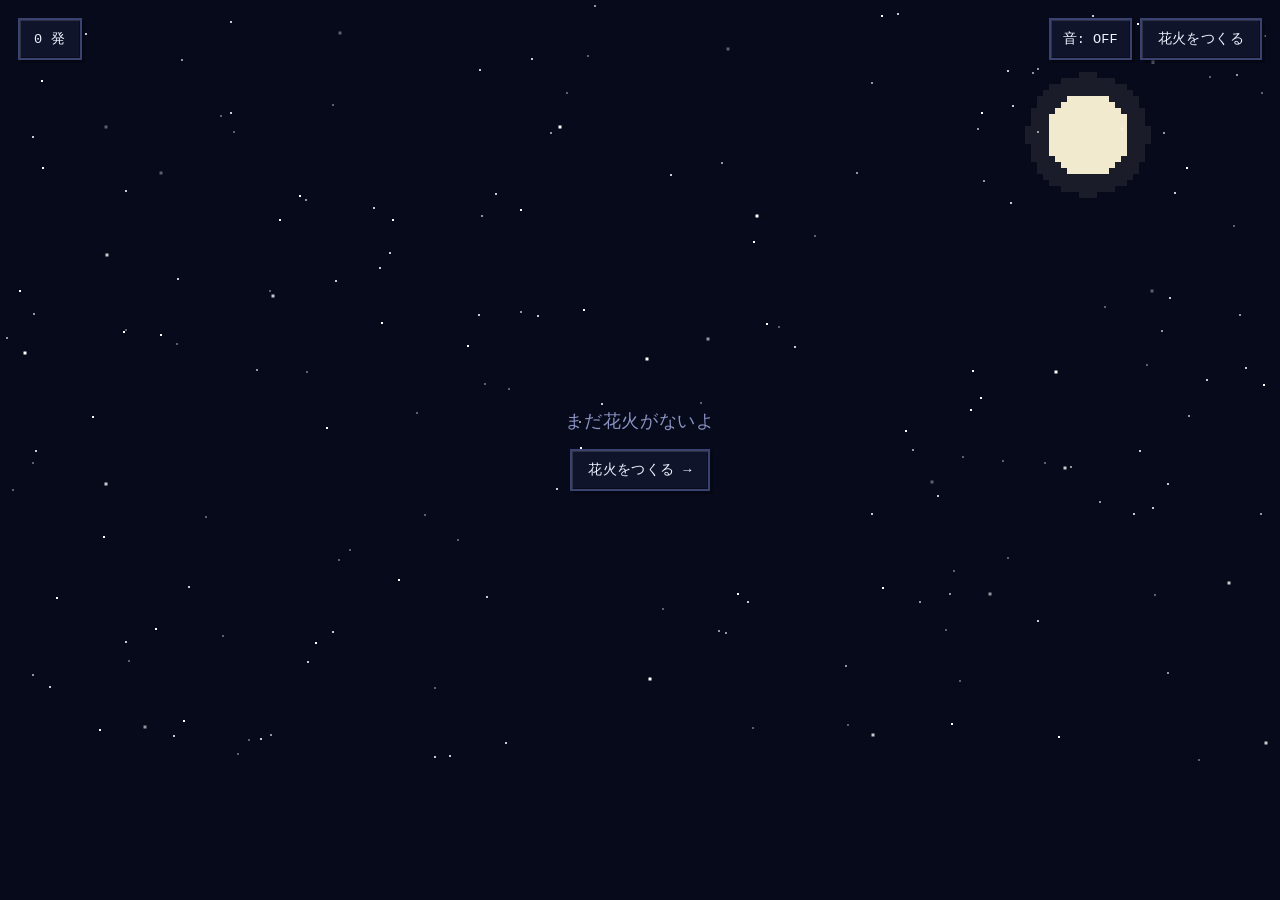
==== index.html @ 77975df8 "Initial commit: dot-pixel fireworks night sky app Draw pixel-art firework explosion designs and watc" ====
<!doctype html>
<html lang="ja">
<head>
<meta charset="UTF-8">
<meta name="viewport" content="width=device-width, initial-scale=1.0">
<title>ドット花火</title>
<link rel="stylesheet" href="css/style.css">
</head>
<body class="sky-body">
  <canvas id="sky"></canvas>

  <div id="empty-message" class="overlay-message">
    <p>まだ花火がないよ</p>
    <a href="editor.html" class="cta pixel-btn">花火をつくる →</a>
  </div>

  <div class="top-right-controls">
    <button id="mute-btn" class="pixel-btn" type="button">音: ON</button>
    <a href="editor.html" class="edit-link pixel-btn">花火をつくる</a>
  </div>

  <div id="launch-count" class="launch-count pixel-btn">0 発</div>

  <script type="module" src="js/sky.js"></script>
</body>
</html>
---- css/style.css ----
:root {
  --bg-deep: #06070f;
  --panel: #10142a;
  --panel-2: #171c3a;
  --border: #3a4270;
  --border-lo: #05061088;
  --text: #eef1ff;
  --text-dim: #8b93c2;
  --accent: #ff9d3b;
  --accent-2: #3b9dff;
  --danger: #ff5b5b;
  --px: 2px; /* base pixel unit used for borders/shadows */
}

* {
  box-sizing: border-box;
}

html, body {
  margin: 0;
  padding: 0;
  font-family: "MS Gothic", "Osaka-Mono", ui-monospace, "Courier New", monospace;
  color: var(--text);
  background: var(--bg-deep);
  image-rendering: pixelated;
}

button, input {
  font-family: inherit;
}

/* Flat 8bit-style button bevel: light edge top/left, dark edge bottom/right.
   No transitions anywhere in this file -- state changes snap instantly. */
.pixel-btn {
  border-radius: 0;
  border: var(--px) solid var(--border);
  box-shadow:
    inset 1px 1px 0 rgba(255, 255, 255, 0.12),
    inset -1px -1px 0 rgba(0, 0, 0, 0.4),
    3px 3px 0 var(--border-lo);
  cursor: pointer;
}

.pixel-btn:active {
  box-shadow:
    inset -1px -1px 0 rgba(255, 255, 255, 0.12),
    inset 1px 1px 0 rgba(0, 0, 0, 0.4);
  transform: translate(2px, 2px);
}

/* ---------- Sky page ---------- */

.sky-body {
  overflow: hidden;
  height: 100vh;
  width: 100vw;
  position: relative;
}

#sky {
  position: absolute;
  inset: 0;
  display: block;
  cursor: crosshair;
}

.overlay-message {
  position: absolute;
  inset: 0;
  display: flex;
  flex-direction: column;
  align-items: center;
  justify-content: center;
  gap: 16px;
  pointer-events: none;
  text-align: center;
}

.overlay-message p {
  font-size: 1.1rem;
  color: var(--text-dim);
  margin: 0;
  letter-spacing: 0.04em;
}

.overlay-message .cta {
  pointer-events: auto;
}

.edit-link,
.cta {
  display: inline-block;
  padding: 10px 16px;
  background: var(--panel);
  color: var(--text);
  text-decoration: none;
  font-size: 0.85rem;
  letter-spacing: 0.03em;
}

.edit-link:hover,
.cta:hover {
  background: var(--panel-2);
}

.top-right-controls {
  position: absolute;
  top: 18px;
  right: 18px;
  display: flex;
  align-items: center;
  gap: 8px;
}

#mute-btn {
  background: var(--panel);
  color: var(--text);
  padding: 10px 12px;
  font-size: 0.85rem;
}

.launch-count {
  position: absolute;
  top: 18px;
  left: 18px;
  background: var(--panel);
  color: var(--text);
  padding: 10px 14px;
  font-size: 0.85rem;
  letter-spacing: 0.03em;
  cursor: default;
}

/* ---------- Editor page ---------- */

.editor-body {
  min-height: 100vh;
  background: var(--bg-deep);
  padding-bottom: 60px;
}

.editor-header {
  display: flex;
  align-items: center;
  justify-content: space-between;
  padding: 20px 28px;
  border-bottom: var(--px) solid var(--border);
}

.header-controls {
  display: flex;
  align-items: center;
  gap: 14px;
}

.editor-header h1 {
  font-size: 1.2rem;
  margin: 0;
  letter-spacing: 0.06em;
}

.back-link {
  color: var(--text-dim);
  text-decoration: none;
  font-size: 0.85rem;
}

.back-link:hover {
  color: var(--text);
}

.editor-main {
  max-width: 900px;
  margin: 0 auto;
  padding: 28px 20px;
  display: flex;
  flex-direction: column;
  gap: 36px;
}

.editor-panel {
  display: flex;
  flex-direction: column;
  gap: 16px;
  background: var(--panel);
  border: var(--px) solid var(--border);
  padding: 20px;
}

.controls-row {
  display: flex;
  align-items: center;
  gap: 10px;
  flex-wrap: wrap;
}

.label {
  color: var(--text-dim);
  font-size: 0.8rem;
  margin-right: 4px;
  letter-spacing: 0.04em;
}

.size-selector {
  display: flex;
  align-items: center;
  gap: 8px;
}

.size-btn {
  background: var(--panel-2);
  color: var(--text-dim);
  padding: 8px 14px;
  font-size: 0.8rem;
  letter-spacing: 0.02em;
}

.size-btn:hover {
  color: var(--text);
}

.size-btn.active {
  background: var(--accent-2);
  border-color: var(--accent-2);
  color: #051022;
  font-weight: 700;
}

.symmetry-label {
  display: flex;
  align-items: center;
  gap: 6px;
  color: var(--text-dim);
  font-size: 0.8rem;
  cursor: pointer;
  margin-left: auto;
  letter-spacing: 0.02em;
}

.symmetry-label input {
  accent-color: var(--accent-2);
}

.canvas-wrap {
  display: flex;
  justify-content: center;
}

#grid-canvas {
  width: min(100%, 450px);
  aspect-ratio: 1 / 1;
  border: var(--px) solid var(--border);
  touch-action: none;
  cursor: crosshair;
  box-shadow: 6px 6px 0 var(--border-lo);
  image-rendering: pixelated;
}

.palette {
  display: flex;
  gap: 6px;
  flex-wrap: wrap;
}

.swatch {
  width: 28px;
  height: 28px;
  border: var(--px) solid var(--border);
  cursor: pointer;
  padding: 0;
}

.swatch.active {
  border-color: #fff;
  box-shadow: 0 0 0 2px var(--bg-deep), 0 0 0 4px #fff;
}

.swatch.erase {
  background: var(--panel-2);
  color: var(--text-dim);
  font-size: 0.7rem;
}

#custom-color {
  width: 32px;
  height: 32px;
  border: var(--px) solid var(--border);
  background: none;
  cursor: pointer;
  padding: 0;
}

.ghost-btn,
.primary-btn {
  padding: 9px 16px;
  font-size: 0.8rem;
  cursor: pointer;
  letter-spacing: 0.02em;
}

.ghost-btn {
  background: var(--panel-2);
  color: var(--text-dim);
}

.ghost-btn:hover {
  color: var(--text);
}

.primary-btn {
  background: var(--accent);
  border-color: var(--accent);
  color: #221200;
  font-weight: 700;
}

#name-input {
  flex: 1;
  min-width: 140px;
  background: var(--panel-2);
  border: var(--px) solid var(--border);
  color: var(--text);
  padding: 9px 12px;
  font-size: 0.85rem;
}

.preview-wrap {
  display: flex;
  justify-content: center;
}

#preview-canvas {
  width: 100%;
  max-width: 450px;
  height: 220px;
  border: var(--px) solid var(--border);
  background: var(--bg-deep);
  image-rendering: pixelated;
}

.gallery-header {
  display: flex;
  align-items: center;
  justify-content: space-between;
  gap: 12px;
  flex-wrap: wrap;
  margin-bottom: 14px;
}

.gallery-section h2 {
  font-size: 0.95rem;
  color: var(--text-dim);
  margin: 0;
  font-weight: 500;
  letter-spacing: 0.04em;
}

.gallery {
  display: grid;
  grid-template-columns: repeat(auto-fill, minmax(140px, 1fr));
  gap: 14px;
}

.gallery .empty {
  color: var(--text-dim);
  font-size: 0.85rem;
}

.card {
  background: var(--panel);
  border: var(--px) solid var(--border);
  box-shadow: 4px 4px 0 var(--border-lo);
  padding: 10px;
  display: flex;
  flex-direction: column;
  gap: 6px;
}

.card canvas {
  width: 100%;
  aspect-ratio: 1 / 1;
  border: 1px solid var(--border);
  background: var(--bg-deep);
  image-rendering: pixelated;
}

.card-title {
  font-size: 0.8rem;
  font-weight: 700;
  overflow: hidden;
  text-overflow: ellipsis;
  white-space: nowrap;
}

.card-meta {
  font-size: 0.68rem;
  color: var(--text-dim);
}

.launch-toggle {
  display: flex;
  align-items: center;
  gap: 6px;
  font-size: 0.72rem;
  color: var(--text-dim);
  cursor: pointer;
}

.launch-toggle input {
  accent-color: var(--accent-2);
  cursor: pointer;
}

.card-actions {
  display: flex;
  gap: 6px;
  flex-wrap: wrap;
}

.card-actions button {
  flex: 1;
  font-size: 0.68rem;
  padding: 6px 6px;
  border: 1px solid var(--border);
  background: var(--panel-2);
  color: var(--text-dim);
  cursor: pointer;
}

.card-actions button:hover {
  color: var(--text);
}

.card-actions button.danger:hover {
  color: var(--danger);
  border-color: var(--danger);
}

@media (max-width: 520px) {
  .symmetry-label {
    margin-left: 0;
  }
}
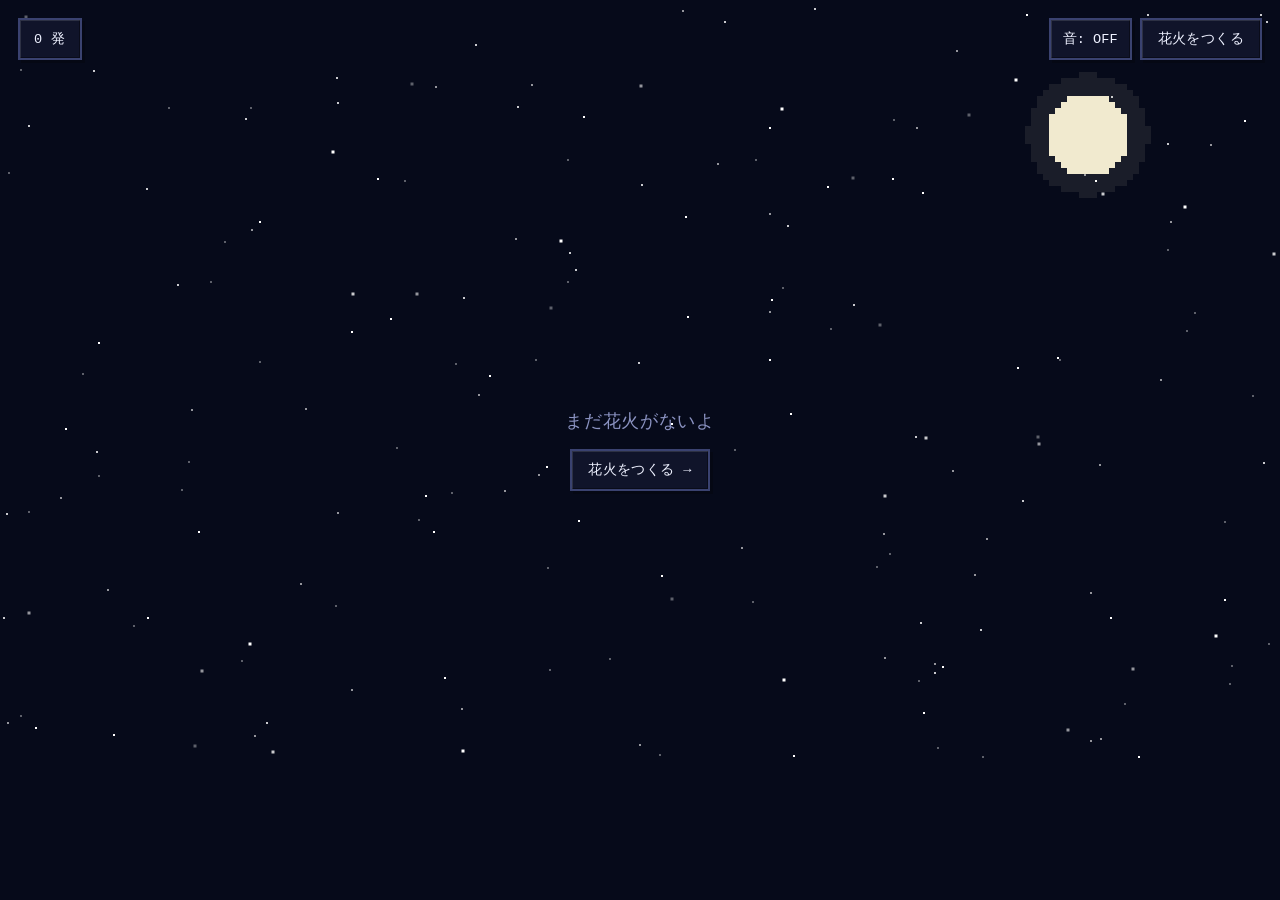
==== commit 479b4146: "Disable pinch-zoom on mobile and reset sound to muted on every page load Prevent accidental pinch-to" ====
--- a/index.html
+++ b/index.html
@@ -2,7 +2,7 @@
 <html lang="ja">
 <head>
 <meta charset="UTF-8">
-<meta name="viewport" content="width=device-width, initial-scale=1.0">
+<meta name="viewport" content="width=device-width, initial-scale=1.0, maximum-scale=1.0, user-scalable=no">
 <title>ドット花火</title>
 <link rel="stylesheet" href="css/style.css">
 </head>
--- a/css/style.css
+++ b/css/style.css
@@ -23,6 +23,7 @@
   color: var(--text);
   background: var(--bg-deep);
   image-rendering: pixelated;
+  touch-action: manipulation; /* blocks pinch-zoom and double-tap-zoom, keeps panning */
 }
 
 button, input {
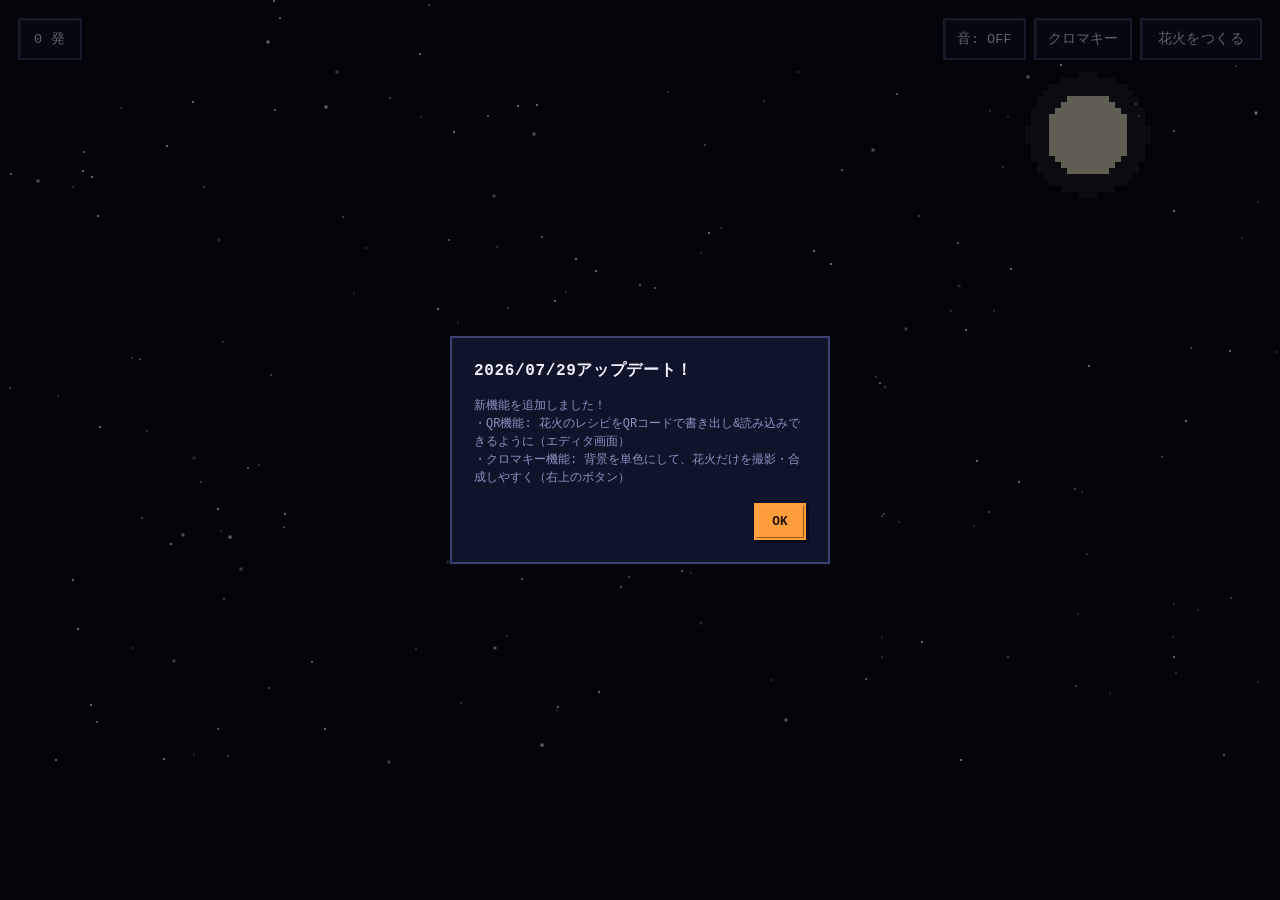
==== commit 694baeaa: "Add QR recipe sharing, chroma-key mode, and capacity gauge - Client-side QR encoder/decoder (Reed-So" ====
--- a/index.html
+++ b/index.html
@@ -16,11 +16,47 @@
 
   <div class="top-right-controls">
     <button id="mute-btn" class="pixel-btn" type="button">音: ON</button>
+    <button id="chroma-btn" class="pixel-btn" type="button">クロマキー</button>
     <a href="editor.html" class="edit-link pixel-btn">花火をつくる</a>
   </div>
 
   <div id="launch-count" class="launch-count pixel-btn">0 発</div>
 
+  <div id="announce-modal" class="modal-overlay" hidden>
+    <div class="modal-panel">
+      <h2 class="modal-title">2026/07/29アップデート！</h2>
+      <p class="modal-hint">
+        新機能を追加しました！<br>
+        ・QR機能: 花火のレシピをQRコードで書き出し&読み込みできるように（エディタ画面）<br>
+        ・クロマキー機能: 背景を単色にして、花火だけを撮影・合成しやすく（右上のボタン）
+      </p>
+      <div class="modal-actions">
+        <button id="announce-ok-btn" class="primary-btn pixel-btn" type="button">OK</button>
+      </div>
+    </div>
+  </div>
+
+  <div id="chroma-modal" class="modal-overlay" hidden>
+    <div class="modal-panel">
+      <h2 class="modal-title">背景色を選択</h2>
+      <div id="chroma-palette" class="chroma-palette">
+        <button class="chroma-swatch pixel-btn active" data-color="#00ff00" style="background:#00ff00" type="button" title="緑"></button>
+        <button class="chroma-swatch pixel-btn" data-color="#000000" style="background:#000000" type="button" title="黒"></button>
+        <button class="chroma-swatch pixel-btn" data-color="#ffffff" style="background:#ffffff" type="button" title="白"></button>
+        <button class="chroma-swatch pixel-btn" data-color="#ff0000" style="background:#ff0000" type="button" title="赤"></button>
+        <button class="chroma-swatch pixel-btn" data-color="#0000ff" style="background:#0000ff" type="button" title="青"></button>
+        <button class="chroma-swatch pixel-btn" data-color="#ff00ff" style="background:#ff00ff" type="button" title="マゼンタ"></button>
+        <button class="chroma-swatch pixel-btn" data-color="#00ffff" style="background:#00ffff" type="button" title="シアン"></button>
+        <input type="color" id="chroma-custom-color" value="#00ff00" title="カスタムカラー">
+      </div>
+      <p class="modal-hint">OKを押すと、ボタン・星・月が隠れて背景色と花火だけになるよ。画面をもう一度押すと元に戻るよ。</p>
+      <div class="modal-actions">
+        <button id="chroma-cancel-btn" class="ghost-btn pixel-btn" type="button">キャンセル</button>
+        <button id="chroma-ok-btn" class="primary-btn pixel-btn" type="button">OK</button>
+      </div>
+    </div>
+  </div>
+
   <script type="module" src="js/sky.js"></script>
 </body>
 </html>
--- a/css/style.css
+++ b/css/style.css
@@ -49,6 +49,26 @@
   transform: translate(2px, 2px);
 }
 
+.pixel-btn:disabled {
+  opacity: 0.35;
+  cursor: default;
+}
+
+.pixel-btn:disabled:active {
+  box-shadow:
+    inset 1px 1px 0 rgba(255, 255, 255, 0.12),
+    inset -1px -1px 0 rgba(0, 0, 0, 0.4),
+    3px 3px 0 var(--border-lo);
+  transform: none;
+}
+
+.pixel-btn.active {
+  background: var(--accent-2);
+  border-color: var(--accent-2);
+  color: #051022;
+  font-weight: 700;
+}
+
 /* ---------- Sky page ---------- */
 
 .sky-body {
@@ -132,6 +152,100 @@
   cursor: default;
 }
 
+#chroma-btn {
+  background: var(--panel);
+  color: var(--text);
+  padding: 10px 12px;
+  font-size: 0.85rem;
+}
+
+/* Hides all chrome (buttons, empty-sky message) so only the flat
+   background color and the fireworks themselves remain visible. */
+.chroma-active .top-right-controls,
+.chroma-active .launch-count,
+.chroma-active .overlay-message {
+  display: none;
+}
+
+.modal-overlay {
+  position: fixed;
+  inset: 0;
+  background: rgba(0, 0, 0, 0.6);
+  display: flex;
+  align-items: center;
+  justify-content: center;
+  z-index: 10;
+}
+
+.modal-overlay[hidden] {
+  display: none;
+}
+
+.modal-panel {
+  background: var(--panel);
+  border: var(--px) solid var(--border);
+  box-shadow: 6px 6px 0 var(--border-lo);
+  padding: 22px;
+  max-width: min(90vw, 380px);
+  display: flex;
+  flex-direction: column;
+  gap: 16px;
+}
+
+.modal-title {
+  margin: 0;
+  font-size: 1rem;
+  letter-spacing: 0.04em;
+}
+
+.modal-hint {
+  margin: 0;
+  font-size: 0.75rem;
+  color: var(--text-dim);
+  line-height: 1.5;
+}
+
+.modal-actions {
+  display: flex;
+  justify-content: flex-end;
+  gap: 8px;
+}
+
+#recipe-qr-canvas {
+  display: block;
+  margin: 0 auto;
+  max-width: 100%;
+  height: auto;
+  image-rendering: pixelated;
+  border: var(--px) solid var(--border);
+}
+
+.chroma-palette {
+  display: flex;
+  flex-wrap: wrap;
+  gap: 8px;
+}
+
+.chroma-swatch {
+  width: 32px;
+  height: 32px;
+  padding: 0;
+}
+
+.chroma-swatch.active {
+  border-color: #fff;
+  box-shadow: 0 0 0 2px var(--panel), 0 0 0 4px #fff;
+}
+
+#chroma-custom-color {
+  width: 36px;
+  height: 32px;
+  border: var(--px) solid var(--border);
+  background: none;
+  cursor: pointer;
+  padding: 0;
+}
+
 /* ---------- Editor page ---------- */
 
 .editor-body {
@@ -315,6 +429,23 @@
   font-weight: 700;
 }
 
+/* Hard on/off flash (no fading) to draw the eye once there's unsaved
+   drawing -- matches the rest of the app's snap-not-smooth motion. */
+@keyframes save-blink {
+  0%, 49% {
+    background: var(--accent);
+    border-color: var(--accent);
+  }
+  50%, 100% {
+    background: #fff8d0;
+    border-color: #fff8d0;
+  }
+}
+
+.blink {
+  animation: save-blink 0.5s steps(1) infinite;
+}
+
 #name-input {
   flex: 1;
   min-width: 140px;
@@ -325,6 +456,44 @@
   font-size: 0.85rem;
 }
 
+.capacity-gauge {
+  display: flex;
+  flex-direction: column;
+  gap: 4px;
+}
+
+.capacity-gauge-label {
+  display: flex;
+  justify-content: space-between;
+  color: var(--text-dim);
+  font-size: 0.75rem;
+  letter-spacing: 0.02em;
+}
+
+.capacity-gauge-track {
+  height: 14px;
+  border: var(--px) solid var(--border);
+  background: var(--panel-2);
+  padding: 2px;
+}
+
+.capacity-gauge-fill {
+  height: 100%;
+  width: 0%;
+}
+
+.capacity-gauge-fill.ok {
+  background: var(--accent-2);
+}
+
+.capacity-gauge-fill.warn {
+  background: var(--accent);
+}
+
+.capacity-gauge-fill.danger {
+  background: var(--danger);
+}
+
 .preview-wrap {
   display: flex;
   justify-content: center;
@@ -346,6 +515,12 @@
   gap: 12px;
   flex-wrap: wrap;
   margin-bottom: 14px;
+}
+
+.gallery-header-actions {
+  display: flex;
+  gap: 8px;
+  flex-wrap: wrap;
 }
 
 .gallery-section h2 {
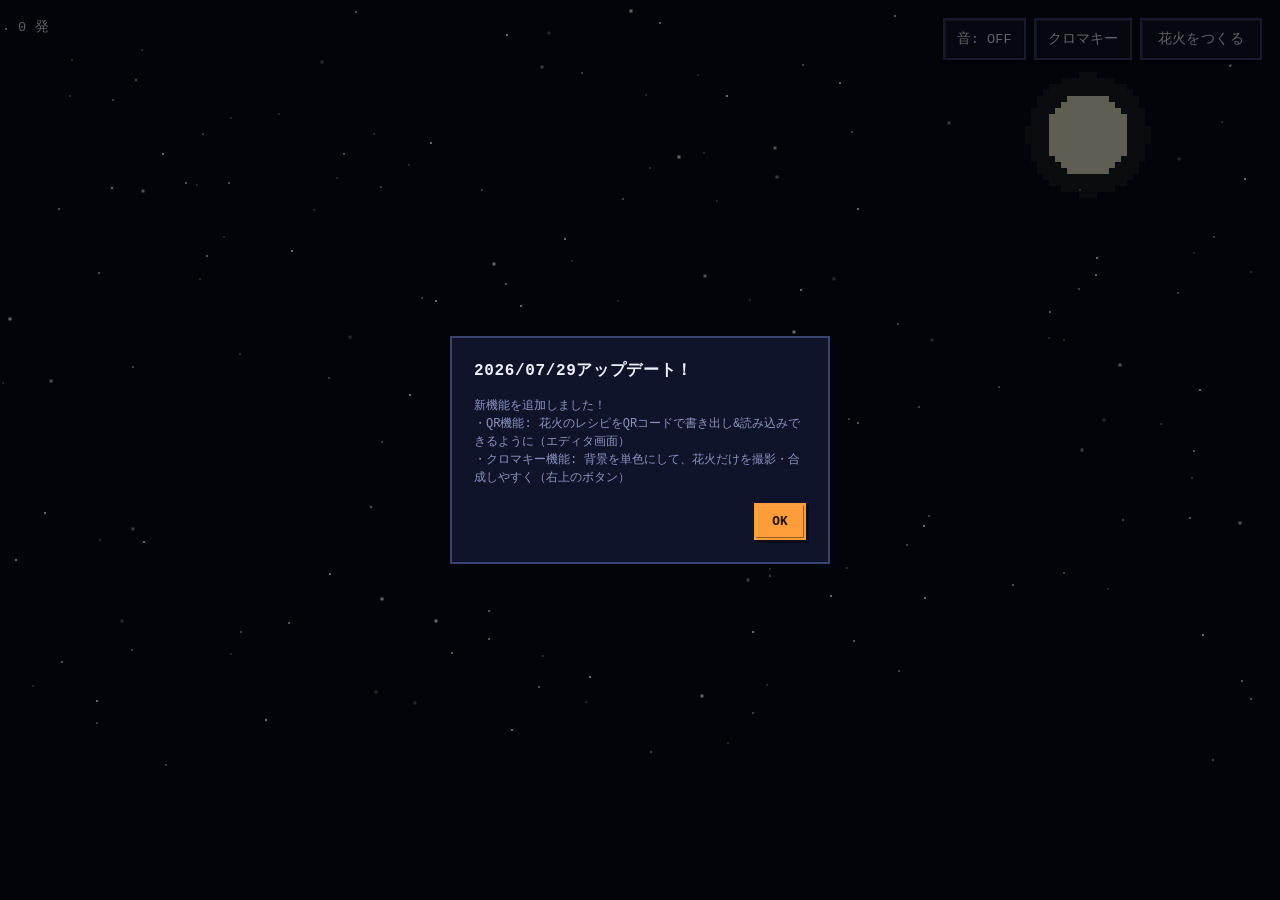
==== commit 742350b6: "Remove launch-count box, fix mobile top-bar overlap The "~発" counter is now plain text instead of a " ====
--- a/index.html
+++ b/index.html
@@ -20,7 +20,7 @@
     <a href="editor.html" class="edit-link pixel-btn">花火をつくる</a>
   </div>
 
-  <div id="launch-count" class="launch-count pixel-btn">0 発</div>
+  <div id="launch-count" class="launch-count">0 発</div>
 
   <div id="announce-modal" class="modal-overlay" hidden>
     <div class="modal-panel">
--- a/css/style.css
+++ b/css/style.css
@@ -144,12 +144,11 @@
   position: absolute;
   top: 18px;
   left: 18px;
-  background: var(--panel);
-  color: var(--text);
-  padding: 10px 14px;
+  color: var(--text);
   font-size: 0.85rem;
   letter-spacing: 0.03em;
   cursor: default;
+  text-shadow: 1px 1px 0 rgba(0, 0, 0, 0.6);
 }
 
 #chroma-btn {
@@ -165,6 +164,30 @@
 .chroma-active .launch-count,
 .chroma-active .overlay-message {
   display: none;
+}
+
+/* Narrow phones don't have room for "音: ON" + "クロマキー" + "花火をつくる"
+   on one line next to the launch count -- shrink the buttons and move the
+   count to the opposite corner so nothing overlaps. */
+@media (max-width: 480px) {
+  .top-right-controls {
+    top: 12px;
+    right: 12px;
+    gap: 6px;
+  }
+
+  #mute-btn,
+  #chroma-btn,
+  .edit-link {
+    padding: 7px 9px;
+    font-size: 0.7rem;
+  }
+
+  .launch-count {
+    top: auto;
+    bottom: 18px;
+    left: 12px;
+  }
 }
 
 .modal-overlay {
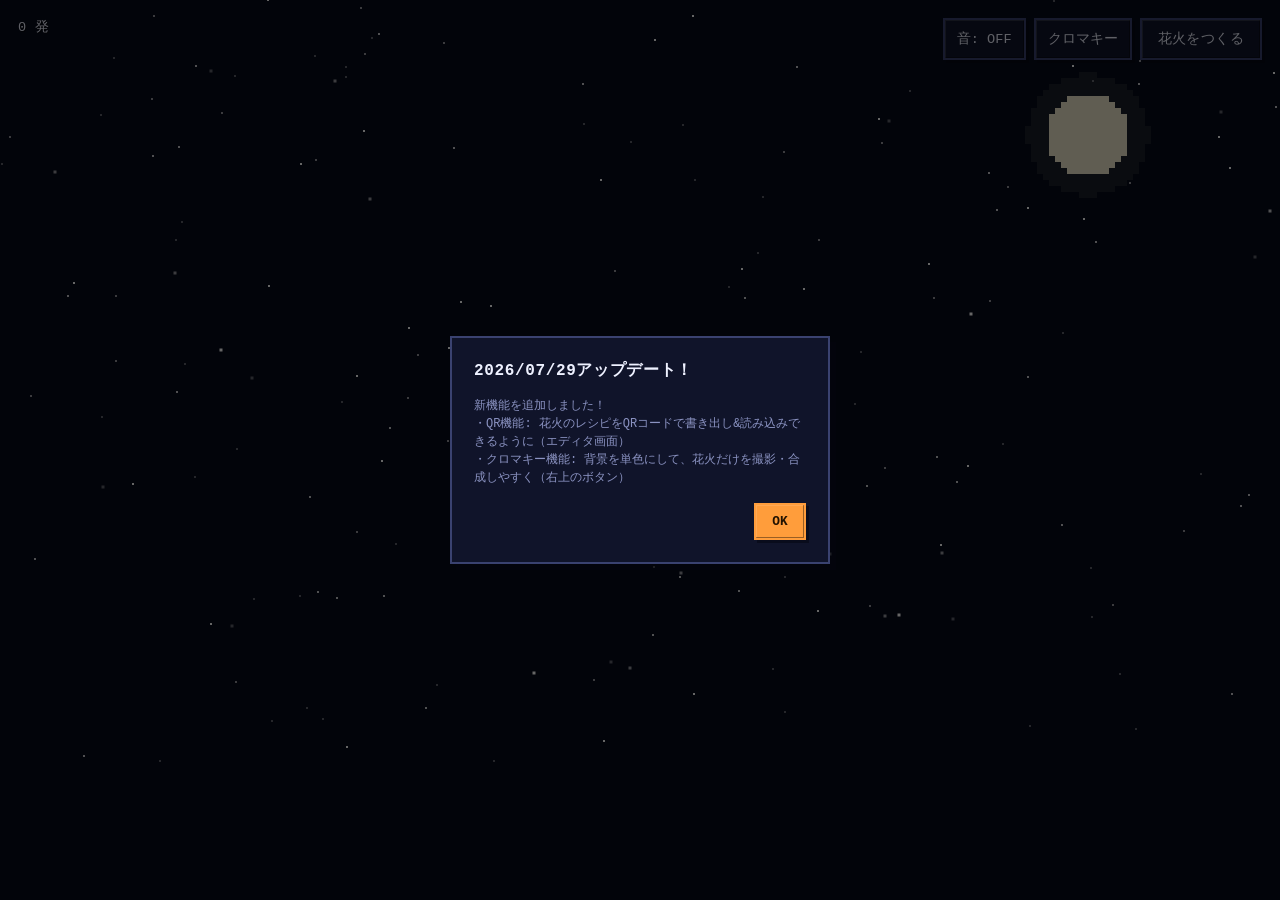
==== commit b2cbb16a: "Add second one-time announcement for symmetry/unsaved-warning update Chained after the existing QR/c" ====
--- a/index.html
+++ b/index.html
@@ -36,6 +36,20 @@
     </div>
   </div>
 
+  <div id="announce-modal-2" class="modal-overlay" hidden>
+    <div class="modal-panel">
+      <h2 class="modal-title">2026/07/31アップデート！</h2>
+      <p class="modal-hint">
+        エディタをアップデートしたよ！<br>
+        ・線対称機能を追加（左右反転で描けるように）<br>
+        ・保存せずに画面を離れようとすると、アラートが出るようになったよ
+      </p>
+      <div class="modal-actions">
+        <button id="announce-ok-btn-2" class="primary-btn pixel-btn" type="button">OK</button>
+      </div>
+    </div>
+  </div>
+
   <div id="chroma-modal" class="modal-overlay" hidden>
     <div class="modal-panel">
       <h2 class="modal-title">背景色を選択</h2>
--- a/css/style.css
+++ b/css/style.css
@@ -364,6 +364,14 @@
   font-weight: 700;
 }
 
+.symmetry-selector {
+  display: flex;
+  align-items: center;
+  gap: 10px;
+  margin-left: auto;
+  flex-wrap: wrap;
+}
+
 .symmetry-label {
   display: flex;
   align-items: center;
@@ -371,7 +379,6 @@
   color: var(--text-dim);
   font-size: 0.8rem;
   cursor: pointer;
-  margin-left: auto;
   letter-spacing: 0.02em;
 }
 
@@ -636,7 +643,7 @@
 }
 
 @media (max-width: 520px) {
-  .symmetry-label {
+  .symmetry-selector {
     margin-left: 0;
   }
 }
